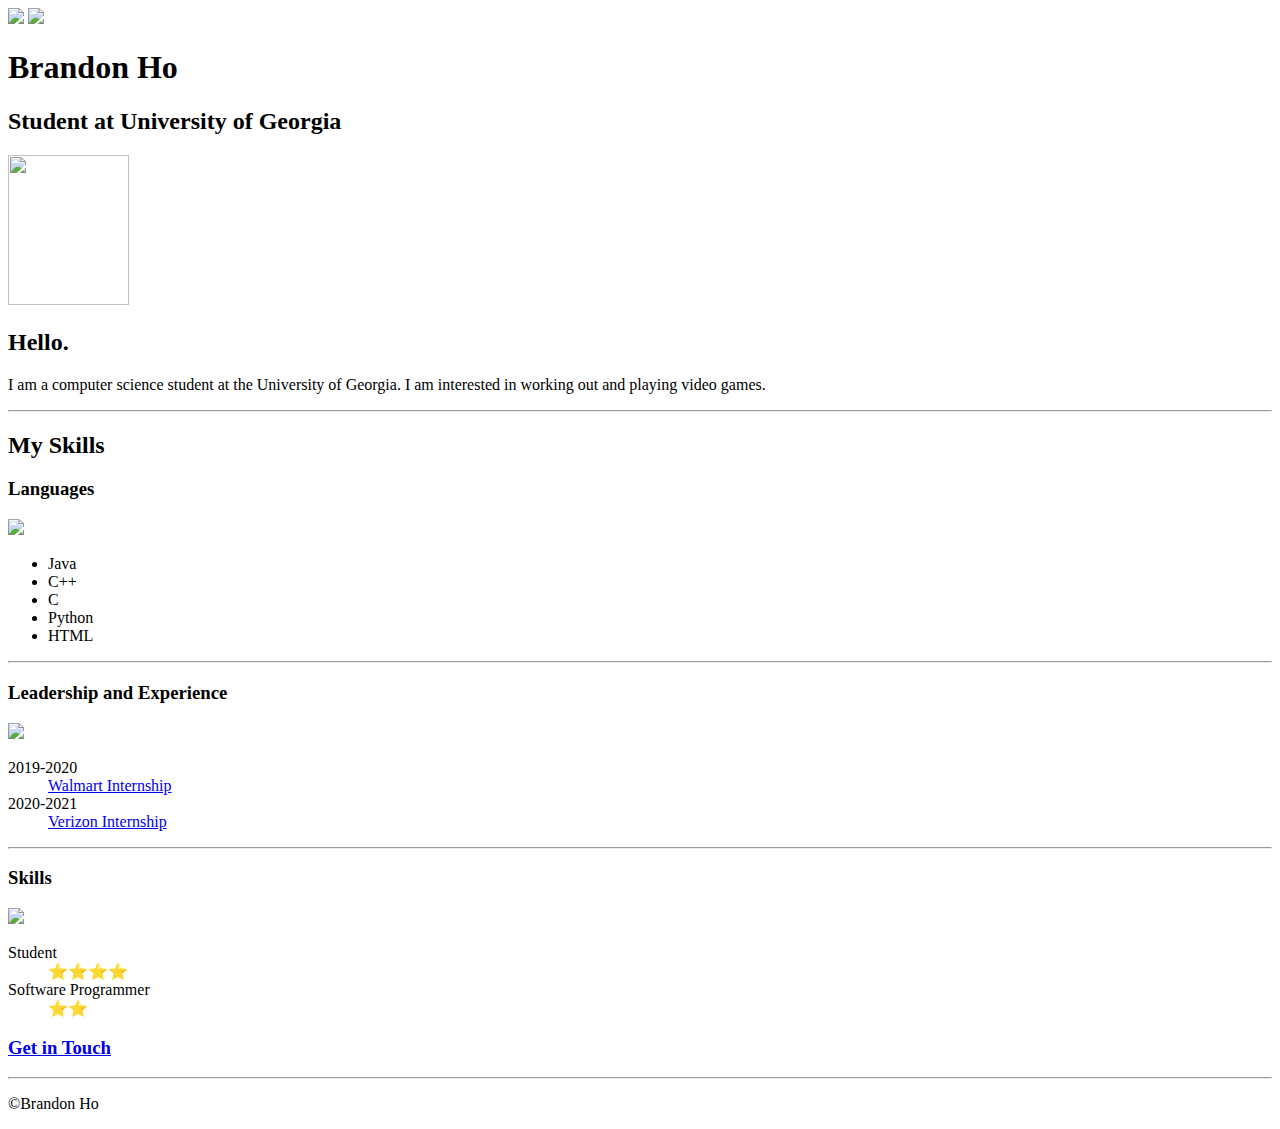
==== index.html @ ada1bead "Add files via upload" ====
<!DOCTYPE html>
<html lang="en">
<head>
    <meta charset="UTF-8">
    <link rel="stylesheet" href="css/style.css">
    <title>Brandon Ho</title>
    <link rel="preconnect" href="https://fonts.googleapis.com">
    <link rel="preconnect" href="https://fonts.gstatic.com" crossorigin>
    <link href="https://fonts.googleapis.com/css2?family=Open+Sans&display=swap" rel="stylesheet">
    <link rel="preconnect" href="https://fonts.googleapis.com">
    <link rel="preconnect" href="https://fonts.gstatic.com" crossorigin>
    <link href="https://fonts.googleapis.com/css2?family=Roboto&display=swap" rel="stylesheet">
</head>

<body>
<div class="top">
    <img src="images\thunder.gif" class="thunder1" width="100">
    <img src="images\thunder2.gif" class="thunder2" width="100">
<div class="toptext">
    <h1>Brandon Ho</h1>
    <h2>Student at University of Georgia</h2>
</div>
</div>

<div class="middle">
    <img src="images/brandonheadshot.JPG" class="headshot" style="width: 121px; height:150px;">
    <h2>Hello.</h2>
    <p> I am a computer science student at the University of Georgia. I am interested in working out and playing video games.</p>
    <hr>

    
    <h2>My Skills</h2>
    <div class="row">   
    <h3>Languages</h3>
    <div class="column left">
        <img class="code" src="images\code.jpg" width="200">
    </div>
    <div class="column right">
    <ul> 
        <li>Java</li>
        <li>C++</li>
        <li>C</li>
        <li>Python</li>
        <li>HTML</li>
    </ul>
    </div>
    </div>
    <hr>

    <div class="row">
    <h3>Leadership and Experience</h3>
    <div class="column right">
        <img class="internship" src="images/walmart.png">
    </div>
    <div class="column left">
    <dl>
        <dt>2019-2020</dt>
        <dd><a href="https://www.walmart.com">Walmart Internship</a></dd>
        <dt>2020-2021</dt>
        <dd><a href="https://www.t-mobile.com/">Verizon Internship</a></dd>
    </dl>
    </div>
    </div>
    <hr>

    <div class="row">
    <h3>Skills</h3>
    <div class="column left">
        <img class="coder" src="images/coder.webp">
    </div>
    <div class="column right">
    <dl>
        <dt>Student</dt>
        <dd>⭐⭐⭐⭐</dd>
        <dt>Software Programmer</dt>
        <dd>⭐⭐</dd>
    </dl>
</div>
</div>

<div class="row">
    <h3>
    <a href="contact.html" class="button">Get in Touch</a>
</h3>
</div>
<hr class="bottomhr">
</div>

    <div class="bottom">

        <p>©Brandon Ho</p>
    </div>
</body>
</html>
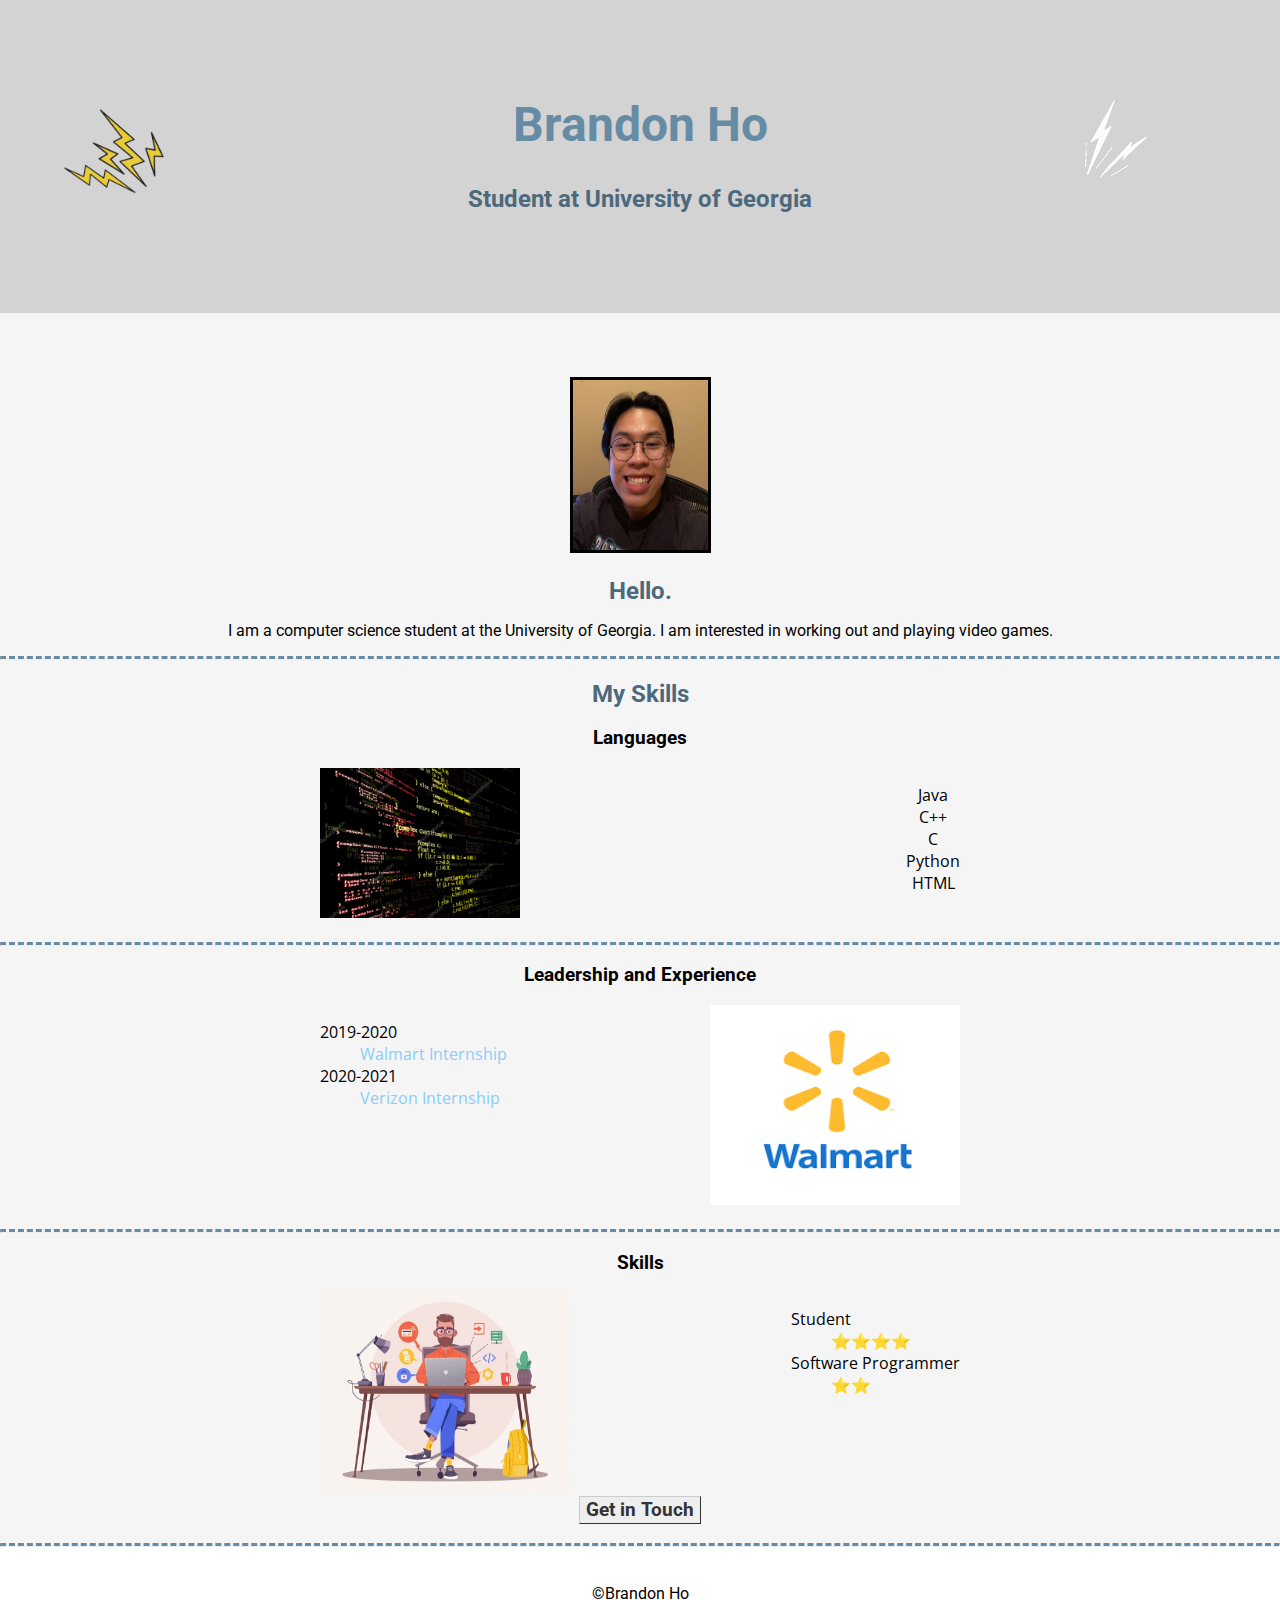
==== commit 39e942cb: "Add files via upload" ====
--- a/index.html
+++ b/index.html
@@ -23,7 +23,7 @@
 </div>
 
 <div class="middle">
-    <img src="images/brandonheadshot.JPG" class="headshot" style="width: 121px; height:150px;">
+    <img src="images/brandonheadshot.JPG" class="headshot" style="width: 135px; height:170px;">
     <h2>Hello.</h2>
     <p> I am a computer science student at the University of Georgia. I am interested in working out and playing video games.</p>
     <hr>
--- a/css/style.css
+++ b/css/style.css
@@ -0,0 +1,120 @@
+body {
+  text-align: center;
+  margin: 0;
+}
+h1 {
+  font-family: 'Roboto', sans-serif;
+  font-size: 300%;
+  color: #668ba4;
+}
+h2 {
+  font-family: 'Roboto', sans-serif;
+  font-size: 150%;
+  color: #4d6a7d;
+  margin-bottom: 0; 
+}
+h3 {
+  font-family: 'Roboto', sans-serif;
+}
+p {
+  font-family: 'Roboto', sans-serif;
+}
+
+.thunder1 {
+  position: absolute;
+  top: 30%;
+  left: 5%;
+}
+.thunder2 {
+  position: absolute;
+  top: 30%;
+  right: 10%;
+}
+.code {
+  padding-bottom: 10%;
+}
+.coder {
+  width: 250px;
+  height: 200px;
+}
+.headshot {
+  border: 3px solid black;
+  margin: 0;
+}
+.internship {
+  width: 250px;
+  height: 200px;
+  padding-bottom: 20px;
+}
+.top {
+  padding: 0 0 100px 0;
+  background-color: lightgrey;
+  position: relative;
+}
+.middle {
+  background-color: whitesmoke;
+  padding-top: 5%;
+}
+.bottom {
+  background-color: white;
+  text-align: center;
+  padding: 1%;
+}
+
+a:link {
+  color: lightskyblue;
+  text-decoration: none;
+}
+a:hover {
+  color:lightskyblue;
+}
+a.button:link {
+  text-align: center;
+  display: inline-block;
+  text-decoration: none;
+  background-color: #EEEEEE;
+  color: #333333;
+  padding: 2px 6px 2px 6px;
+  border-top: 1px solid #CCCCCC;
+  border-right: 1px solid #333333;
+  border-bottom: 1px solid #333333;
+  border-left: 1px solid #CCCCCC;
+}
+a.button:hover {
+  background-color: antiquewhite;
+}
+.column {
+  display: inline-block;
+}
+.left{
+  margin: 0 0 0 25%;
+  float: left;
+}
+.right {
+  margin: 0 25% 0 0;
+  float: right;
+}
+.row {
+  clear: both;
+}
+hr {
+  border-top: 3px dashed #668ba4;
+  border-radius: 1px;
+  clear: both;
+}
+.bottomhr{
+  margin: 2;
+}
+ul {
+  list-style: none;
+  font-family: 'Open Sans', sans-serif;
+}
+dl {
+  font-family: 'Open Sans', sans-serif;
+}
+.toptext {
+  padding-top: 5%;
+}
+div > dl {
+  text-align: left;
+}
